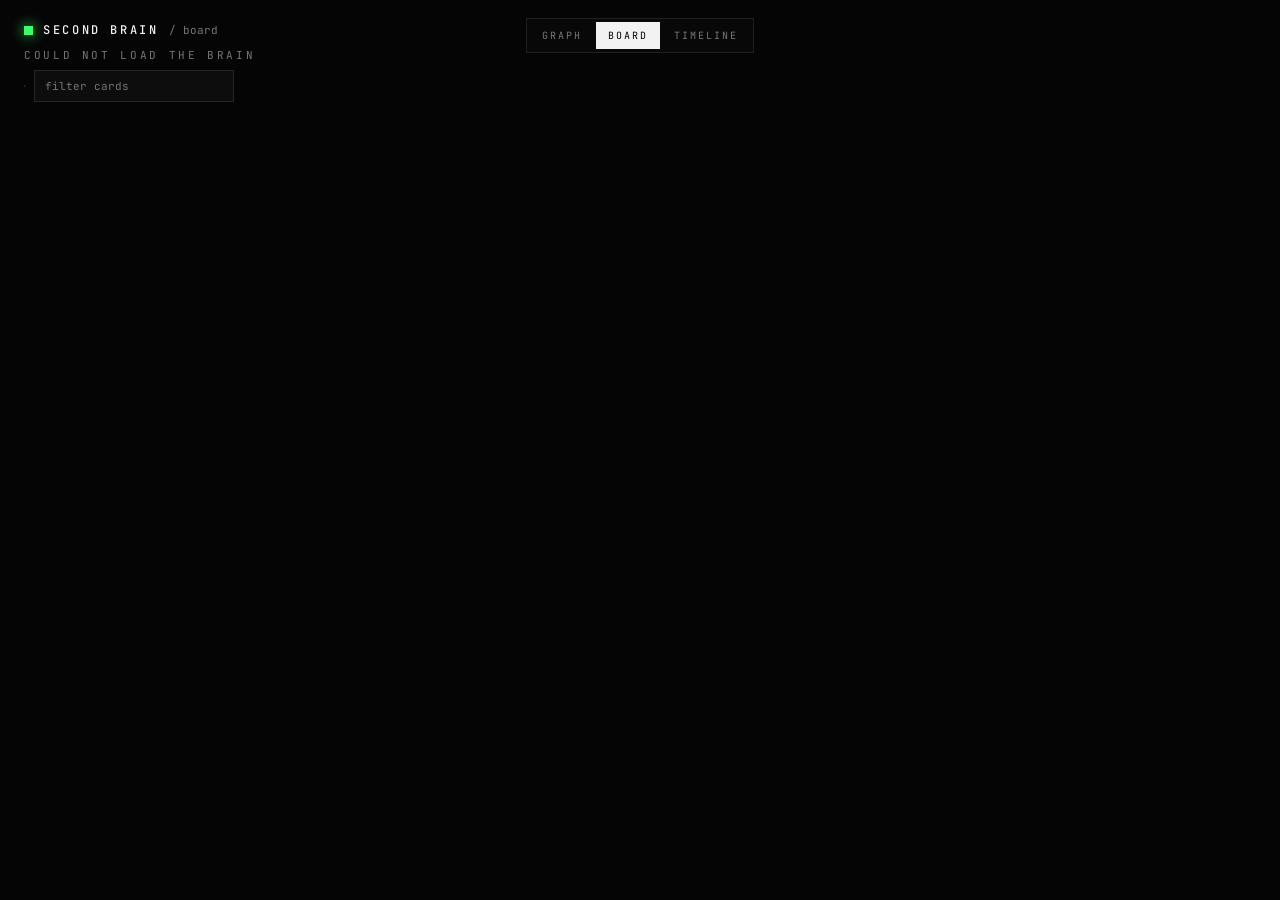
==== site/board.html @ afaa96b5 "site: Board (Kanban) and Timeline views Co-Authored-By: Claude Opus 5.5 <noreply@anthropic.com> Clau" ====
<!doctype html>
<html lang="en" class="view">
<head>
  <meta charset="utf-8" />
  <meta name="viewport" content="width=device-width, initial-scale=1, viewport-fit=cover" />
  <title>Brain Board</title>
  <meta name="description" content="Yuvraj's ideas, projects and reading list as boards: drag a card to change its stage." />
  <meta name="theme-color" content="#050505" />
  <link rel="icon" href="data:image/svg+xml,%3Csvg xmlns='http://www.w3.org/2000/svg' viewBox='0 0 32 32'%3E%3Crect width='32' height='32' fill='%23050505'/%3E%3Cpath d='M6 26 Q16 -2 26 26' stroke='white' stroke-width='1.6' fill='none'/%3E%3Crect x='13' y='9' width='6' height='6' fill='%2339ff6a'/%3E%3C/svg%3E" />
  <link rel="preconnect" href="https://fonts.googleapis.com" />
  <link rel="preconnect" href="https://fonts.gstatic.com" crossorigin />
  <link href="https://fonts.googleapis.com/css2?family=JetBrains+Mono:wght@300;400;500&family=Inter+Tight:wght@300;400;500;600&display=swap" rel="stylesheet" />
  <link rel="stylesheet" href="style.css" />
  <link rel="stylesheet" href="views.css" />
</head>
<body>
  <header class="vhead">
    <div>
      <a class="brand" href="./" style="text-decoration:none;color:inherit"><span class="brand-mark"></span><span class="brand-name">SECOND BRAIN</span><span class="brand-sub mono">/ board</span></a>
      <div class="vtitle" id="title">LOADING</div>
    </div>
    <div class="vtools">
      <div class="vtabs" id="tabs" role="tablist"></div>
      <input class="vsearch" id="q" type="search" placeholder="filter cards" autocomplete="off" spellcheck="false" />
    </div>
  </header>
  <div class="vhint" id="hint"></div>
  <main class="board" id="board"></main>
  <script src="views.js"></script>
  <script src="board.js"></script>
</body>
</html>
---- site/style.css ----
:root {
  --bg: #050505;
  --fg: #f2f2f2;
  --dim: rgba(242, 242, 242, 0.48);
  --faint: rgba(242, 242, 242, 0.14);
  --line: rgba(242, 242, 242, 0.1);
  --glass: rgba(10, 10, 10, 0.72);
  --accent: #39ff6a;
  --mono: "JetBrains Mono", ui-monospace, SFMono-Regular, Menlo, monospace;
  --sans: "Inter Tight", ui-sans-serif, system-ui, -apple-system, sans-serif;
  --ease: cubic-bezier(0.16, 1, 0.3, 1);
}

* { box-sizing: border-box; }
html, body {
  margin: 0;
  height: 100%;
  background: var(--bg);
  color: var(--fg);
  font-family: var(--sans);
  overflow: hidden;
  -webkit-font-smoothing: antialiased;
}
.mono { font-family: var(--mono); }
button { font: inherit; color: inherit; }

#stage {
  position: fixed;
  inset: 0;
  width: 100vw;
  height: 100vh;
  display: block;
  cursor: grab;
  touch-action: none;
}
#stage.dragging { cursor: grabbing; }
#stage.hovering { cursor: pointer; }

.vignette {
  position: fixed; inset: 0; pointer-events: none;
  background: radial-gradient(ellipse at 50% 45%, transparent 45%, rgba(0, 0, 0, 0.75) 100%);
}
.grain {
  position: fixed; inset: -50%; pointer-events: none; opacity: 0.06;
  background-image: url("data:image/svg+xml,%3Csvg xmlns='http://www.w3.org/2000/svg' width='160' height='160'%3E%3Cfilter id='n'%3E%3CfeTurbulence type='fractalNoise' baseFrequency='0.9' numOctaves='2' stitchTiles='stitch'/%3E%3C/filter%3E%3Crect width='100%25' height='100%25' filter='url(%23n)'/%3E%3C/svg%3E");
  animation: grain 1.2s steps(6) infinite;
}
@keyframes grain {
  0% { transform: translate(0, 0); } 20% { transform: translate(-3%, 2%); }
  40% { transform: translate(2%, -3%); } 60% { transform: translate(-2%, -1%); }
  80% { transform: translate(3%, 3%); } 100% { transform: translate(0, 0); }
}

/* ---------- HUD ---------- */
.hud {
  position: fixed;
  z-index: 5;
  opacity: 0;
  transform: translateY(8px);
  transition: opacity 0.9s var(--ease), transform 0.9s var(--ease);
}
body.ready .hud { opacity: 1; transform: none; }
body.ready .hud-tr { transition-delay: 0.1s; }
body.ready .hud-bl { transition-delay: 0.2s; }
body.ready .hud-br { transition-delay: 0.3s; }

.hud-tl { top: 22px; left: 24px; width: min(340px, calc(100vw - 48px)); }
.brand { display: flex; align-items: center; gap: 10px; margin-bottom: 14px; }
.brand-mark {
  width: 9px; height: 9px; background: var(--accent);
  box-shadow: 0 0 14px var(--accent);
  animation: pulse 2.4s ease-in-out infinite;
}
@keyframes pulse { 50% { opacity: 0.35; box-shadow: 0 0 4px var(--accent); } }
.brand-name { font-family: var(--mono); font-size: 12px; letter-spacing: 0.22em; font-weight: 500; }
.brand-sub { font-size: 11px; color: var(--dim); }

.search {
  display: flex; align-items: center; gap: 10px;
  border: 1px solid var(--line);
  background: var(--glass);
  backdrop-filter: blur(10px);
  -webkit-backdrop-filter: blur(10px);
  padding: 9px 12px;
  transition: border-color 0.3s;
}
.search:focus-within { border-color: rgba(242, 242, 242, 0.4); }
.search-key {
  font-size: 10px; color: var(--dim);
  border: 1px solid var(--faint); padding: 1px 6px;
}
.search input {
  all: unset; flex: 1; font-family: var(--mono); font-size: 12px; color: var(--fg);
}
.search input::placeholder { color: rgba(242, 242, 242, 0.3); }
.results {
  list-style: none; margin: 6px 0 0; padding: 4px 0;
  border: 1px solid var(--line); background: var(--glass);
  backdrop-filter: blur(10px); -webkit-backdrop-filter: blur(10px);
  max-height: 50vh; overflow: auto;
}
.results li {
  display: flex; align-items: center; gap: 10px;
  padding: 8px 12px; font-size: 13px; cursor: pointer;
}
.results li .k { font-family: var(--mono); font-size: 10px; color: var(--dim); margin-left: auto; letter-spacing: 0.08em; }
.results li.active, .results li:hover { background: rgba(255, 255, 255, 0.06); }
.results .empty { color: var(--dim); font-family: var(--mono); font-size: 11px; cursor: default; }
.sq { width: 7px; height: 7px; flex: none; display: inline-block; }
.sq.ring { background: transparent !important; border: 1px solid var(--fg); border-radius: 50%; }

.hud-tr { top: 22px; right: 24px; display: flex; gap: 22px; }
.stat { display: flex; flex-direction: column; align-items: flex-end; gap: 4px; }
.stat-k { font-size: 9.5px; letter-spacing: 0.2em; color: var(--dim); }
.stat-v { font-size: 20px; font-weight: 300; font-variant-numeric: tabular-nums; }

.hud-bl { left: 24px; bottom: 22px; display: grid; gap: 14px; max-height: calc(100vh - 160px); overflow-y: auto; overflow-x: hidden; scrollbar-width: none; padding-right: 8px; }
.hud-bl::-webkit-scrollbar { display: none; }

/* collapsible docks */
.dock-h {
  display: flex; align-items: center; gap: 8px; background: none; border: 0; padding: 4px 0; cursor: pointer;
  font-size: 9.5px; letter-spacing: 0.2em; color: var(--dim); transition: color 0.2s;
}
.dock-h:hover { color: var(--fg); }
.dock-h .caret { width: 0; height: 0; border-left: 4px solid transparent; border-right: 4px solid transparent; border-top: 5px solid currentColor; transition: transform 0.3s var(--ease); }
.dock.collapsed .dock-h .caret { transform: rotate(-90deg); }
.dock-n { color: rgba(242, 242, 242, 0.3); letter-spacing: 0.08em; }
.dock-body { display: grid; grid-template-rows: 1fr; transition: grid-template-rows 0.4s var(--ease), opacity 0.3s; }
.dock-body > * { min-height: 0; }
.dock > .dock-body { margin-top: 6px; }
.dock.collapsed > .dock-body { grid-template-rows: 0fr; opacity: 0; pointer-events: none; margin-top: 0; overflow: hidden; }
.dock[data-dock="topics"] > .dock-body { grid-template-rows: auto auto; }
.dock[data-dock="topics"].collapsed > .dock-body { grid-template-rows: 0fr 0fr; }
.dock-foot { display: flex; align-items: center; gap: 10px; padding-top: 6px; font-size: 9.5px; letter-spacing: 0.08em; color: rgba(242, 242, 242, 0.3); overflow: hidden; }
.dock-foot button {
  background: var(--glass); border: 1px solid var(--line); color: var(--fg); cursor: pointer;
  font-family: var(--mono); font-size: 9.5px; letter-spacing: 0.14em; padding: 4px 7px;
}
.dock-foot button:hover { border-color: rgba(242, 242, 242, 0.4); }
.legend { list-style: none; margin: 0; padding: 0; display: grid; gap: 2px; overflow: hidden; }
.legend li {
  display: flex; align-items: center; gap: 10px; cursor: pointer;
  font-family: var(--mono); font-size: 11px; letter-spacing: 0.06em;
  padding: 4px 8px 4px 0; transition: opacity 0.3s, transform 0.3s var(--ease);
}
.legend li:hover { transform: translateX(4px); }
.legend li .n { color: var(--dim); }
.legend li.off { opacity: 0.28; }
.legend li .sq { box-shadow: 0 0 10px currentColor; }

.hud-br { right: 24px; bottom: 22px; display: flex; flex-direction: column; align-items: flex-end; gap: 10px; }
.coords { font-size: 10px; color: var(--dim); letter-spacing: 0.08em; font-variant-numeric: tabular-nums; }
.controls { display: flex; gap: 6px; align-items: center; }
.controls-row { display: flex; gap: 6px; grid-template-rows: none; }
.controls.collapsed .controls-row { display: none; }
.controls .ctrl-toggle { padding: 7px 6px; border: 1px solid var(--line); background: var(--glass); }
.controls .ctrl-toggle .caret { transform: rotate(-90deg); border-top-color: currentColor; }
.controls.collapsed .ctrl-toggle .caret { transform: rotate(90deg); }
body.hud-hidden .hud { opacity: 0 !important; pointer-events: none !important; }
.hud-restore {
  position: fixed; z-index: 6; right: 24px; bottom: 22px; background: var(--glass); border: 1px solid var(--line);
  color: var(--dim); font-size: 10px; letter-spacing: 0.14em; padding: 7px 10px; cursor: pointer;
}
.hud-restore:hover { color: var(--fg); border-color: rgba(242, 242, 242, 0.4); }
.help-grid { display: grid; grid-template-columns: auto 1fr; gap: 7px 16px; font-size: 11px; margin: 0; }
.help-grid dt { color: var(--fg); }
.help-grid dt kbd { font-family: var(--mono); border: 1px solid var(--faint); padding: 1px 6px; }
.help-grid dd { margin: 0; color: var(--dim); font-family: var(--sans); font-size: 12.5px; }
.results .count { font-family: var(--mono); font-size: 9.5px; letter-spacing: 0.14em; color: var(--dim); padding: 6px 12px 4px; cursor: default; }
.controls button {
  background: var(--glass); border: 1px solid var(--line);
  font-family: var(--mono); font-size: 10px; letter-spacing: 0.14em;
  padding: 7px 10px; cursor: pointer; color: var(--dim);
  transition: color 0.2s, border-color 0.2s, background 0.2s;
}
.controls button:hover { color: var(--fg); border-color: rgba(242, 242, 242, 0.4); }
.controls button.on { color: var(--fg); }
.controls button.on::before { content: "● "; color: var(--accent); }
.build { font-size: 9.5px; color: rgba(242, 242, 242, 0.3); letter-spacing: 0.08em; }
.build a { color: inherit; }

.tooltip {
  position: fixed; z-index: 6; pointer-events: none;
  font-size: 10.5px; letter-spacing: 0.06em;
  padding: 6px 9px; background: var(--glass); border: 1px solid var(--line);
  backdrop-filter: blur(8px); -webkit-backdrop-filter: blur(8px);
  transform: translate(14px, 14px);
  white-space: nowrap;
}
.tooltip .t-k { color: var(--dim); margin-right: 8px; }

/* ---------- Panel ---------- */
.panel {
  position: fixed; z-index: 8; top: 0; right: 0; bottom: 0;
  width: min(460px, 100vw);
  background: linear-gradient(180deg, rgba(12, 12, 12, 0.92), rgba(6, 6, 6, 0.96));
  border-left: 1px solid var(--line);
  backdrop-filter: blur(18px); -webkit-backdrop-filter: blur(18px);
  transform: translateX(104%);
  transition: transform 0.7s var(--ease);
  display: flex; flex-direction: column;
}
.panel.open { transform: none; }
.panel::before {
  content: ""; position: absolute; left: -1px; top: 0; width: 1px; height: 0;
  background: var(--panel-accent, var(--accent));
  box-shadow: 0 0 12px var(--panel-accent, var(--accent));
  transition: height 1.1s var(--ease) 0.15s;
}
.panel.open::before { height: 100%; }
.panel-close {
  position: absolute; top: 18px; right: 18px; z-index: 2;
  background: none; border: 1px solid var(--line); color: var(--dim);
  font-size: 10px; letter-spacing: 0.14em; padding: 6px 9px; cursor: pointer;
}
.panel-close:hover { color: var(--fg); border-color: rgba(242, 242, 242, 0.4); }
.panel-inner { overflow-y: auto; padding: 64px 32px 48px; flex: 1; }
.panel-inner > * { opacity: 0; transform: translateY(10px); }
.panel.open .panel-inner > * { animation: rise 0.8s var(--ease) forwards; }
.panel.open .panel-inner > *:nth-child(2) { animation-delay: 0.06s; }
.panel.open .panel-inner > *:nth-child(3) { animation-delay: 0.12s; }
.panel.open .panel-inner > *:nth-child(4) { animation-delay: 0.18s; }
.panel.open .panel-inner > *:nth-child(5) { animation-delay: 0.24s; }
.panel.open .panel-inner > *:nth-child(n + 6) { animation-delay: 0.3s; }
@keyframes rise { to { opacity: 1; transform: none; } }

.p-kicker {
  display: flex; align-items: center; gap: 10px;
  font-family: var(--mono); font-size: 10px; letter-spacing: 0.18em; color: var(--dim);
  margin-bottom: 16px; text-transform: uppercase;
}
.p-kicker .sq { width: 8px; height: 8px; }
.p-title { font-size: 26px; line-height: 1.18; font-weight: 500; letter-spacing: -0.015em; margin: 0 0 18px; }
.p-meta {
  display: grid; grid-template-columns: auto 1fr; gap: 6px 18px;
  font-family: var(--mono); font-size: 11px; margin: 0 0 18px;
  padding: 14px 0; border-top: 1px solid var(--line); border-bottom: 1px solid var(--line);
}
.p-meta dt { color: var(--dim); letter-spacing: 0.12em; }
.p-meta dd { margin: 0; overflow: hidden; text-overflow: ellipsis; white-space: nowrap; }
.p-meta dd.wrap { white-space: normal; overflow: visible; line-height: 1.5; }
.p-meta a { color: var(--fg); text-decoration: none; border-bottom: 1px solid var(--faint); }
.p-meta a:hover { border-color: var(--fg); }
.chips { display: flex; flex-wrap: wrap; gap: 6px; margin: 0 0 22px; }
.chip {
  font-family: var(--mono); font-size: 10.5px; letter-spacing: 0.04em;
  border: 1px solid var(--line); background: rgba(255, 255, 255, 0.02);
  padding: 4px 8px; cursor: pointer; color: var(--fg);
  transition: border-color 0.2s, background 0.2s, transform 0.2s var(--ease);
  display: inline-flex; align-items: center; gap: 7px;
}
.chip:hover { border-color: rgba(242, 242, 242, 0.45); background: rgba(255, 255, 255, 0.06); transform: translateY(-1px); }
.chip .c { color: var(--dim); }

.md { font-size: 14.5px; line-height: 1.65; color: rgba(242, 242, 242, 0.86); }
.md h2 {
  font-family: var(--mono); font-size: 10px; font-weight: 400; letter-spacing: 0.2em;
  text-transform: uppercase; color: var(--dim); margin: 28px 0 10px;
}
.md h2::before { content: "// "; color: var(--panel-accent, var(--accent)); }
.md h3 { font-size: 15px; font-weight: 500; margin: 22px 0 8px; }
.md p, .md ul, .md ol { margin: 0 0 12px; }
.md ul, .md ol { padding-left: 20px; }
.md li { margin: 3px 0; }
.md a { color: var(--fg); text-decoration: none; border-bottom: 1px solid rgba(242, 242, 242, 0.3); word-break: break-word; }
.md a:hover { border-color: var(--fg); }
.md img, .md video { max-width: 100%; display: block; border: 1px solid var(--line); margin: 12px 0; }
.md code { font-family: var(--mono); font-size: 12px; background: rgba(255, 255, 255, 0.06); padding: 1px 5px; }
.md pre { background: rgba(255, 255, 255, 0.04); border: 1px solid var(--line); padding: 12px; overflow: auto; }
.md pre code { background: none; padding: 0; }
.md blockquote { margin: 0 0 12px; padding-left: 14px; border-left: 1px solid var(--panel-accent, var(--accent)); color: var(--dim); }

.list { list-style: none; margin: 0; padding: 0; border-top: 1px solid var(--line); }
.list li {
  display: flex; align-items: center; gap: 12px; padding: 12px 0;
  border-bottom: 1px solid var(--line); cursor: pointer;
  transition: padding 0.3s var(--ease), background 0.3s;
}
.list li:hover { padding-left: 8px; background: rgba(255, 255, 255, 0.025); }
.list .l-t { font-size: 14px; flex: 1; }
.list .l-k { font-family: var(--mono); font-size: 10px; color: var(--dim); letter-spacing: 0.1em; }

/* ---------- Intro ---------- */
.intro {
  position: fixed; inset: 0; z-index: 20; display: grid; place-content: center; gap: 14px;
  background: var(--bg); transition: opacity 0.9s var(--ease), visibility 0.9s;
  font-size: 11px; letter-spacing: 0.3em; text-align: center;
}
.intro.done { opacity: 0; visibility: hidden; }
.intro-bar { width: 180px; height: 1px; background: var(--faint); margin: 0 auto; overflow: hidden; }
.intro-bar span { display: block; height: 100%; width: 0; background: var(--fg); transition: width 0.6s var(--ease); }

/* ---------- Mobile ---------- */
@media (max-width: 720px) {
  .hud-tl { top: 14px; left: 16px; width: calc(100vw - 32px); }
  .hud-tr { top: auto; bottom: 16px; right: 16px; gap: 14px; }
  .stat-v { font-size: 15px; }
  .hud-bl { bottom: 16px; left: 16px; }
  .hud-bl { max-height: 46vh; gap: 8px; }
  .dock-foot .hint { display: none; }
  .controls-row { flex-wrap: wrap; justify-content: flex-end; max-width: calc(100vw - 60px); }
  .hud-restore { right: 16px; bottom: 16px; }
  .hud-br { top: 112px; bottom: auto; right: 16px; }
  .coords, .build { display: none; }
  body.panel-open .hud-br, body.panel-open .hud-bl, body.panel-open .hud-tr { opacity: 0; pointer-events: none; }
  .panel {
    top: auto; width: 100vw; height: 62vh; border-left: 0; border-top: 1px solid var(--line);
    transform: translateY(104%);
  }
  .panel::before { left: 0; top: -1px; height: 1px !important; width: 0; transition: width 1.1s var(--ease) 0.15s; }
  .panel.open::before { width: 100%; }
  .panel-inner { padding: 56px 20px 40px; }
  .p-title { font-size: 22px; }
}

@media (prefers-reduced-motion: reduce) {
  .grain, .brand-mark { animation: none; }
}

/* ---------- edit mode ---------- */
.p-edit { display: flex; gap: 6px; margin: -6px 0 18px; }
.p-edit button, .modal-card button {
  background: rgba(255, 255, 255, 0.02); border: 1px solid var(--line); color: var(--dim);
  font-family: var(--mono); font-size: 10px; letter-spacing: 0.14em; padding: 7px 10px; cursor: pointer;
  transition: color 0.2s, border-color 0.2s, background 0.2s;
}
.p-edit button:hover, .modal-card button:hover { color: var(--fg); border-color: rgba(242, 242, 242, 0.4); }
.p-edit button.primary, .modal-card button[type="submit"] { color: var(--fg); border-color: rgba(242, 242, 242, 0.3); }
.p-edit button.primary::before { content: "● "; color: var(--accent); }
.p-edit button.danger:hover, .modal-card button.danger { color: #ff5f6d; border-color: rgba(255, 95, 109, 0.5); }
.p-edit button:disabled, .modal-card button:disabled { opacity: 0.5; cursor: wait; }
.p-edit .dim { font-size: 10px; letter-spacing: 0.14em; color: var(--dim); padding: 7px 0; }

.editor { display: grid; gap: 12px; }
.editor .p-edit { margin: 6px 0 0; position: sticky; bottom: -48px; padding: 18px 0 48px; background: linear-gradient(rgba(6, 6, 6, 0), #060606 16px); }
.f { display: grid; gap: 5px; min-width: 0; }
.f > span { font-size: 9.5px; letter-spacing: 0.18em; color: var(--dim); }
.f > span i { font-style: normal; letter-spacing: 0.04em; color: rgba(242, 242, 242, 0.3); text-transform: lowercase; }
.f-row { display: grid; grid-template-columns: repeat(auto-fit, minmax(110px, 1fr)); gap: 10px; }
.editor input, .editor textarea, .editor select, .modal-card input {
  width: 100%; font-family: var(--mono); font-size: 12px; color: var(--fg);
  background: rgba(255, 255, 255, 0.03); border: 1px solid var(--line); border-radius: 0;
  padding: 8px 10px; outline: none; transition: border-color 0.2s;
}
.editor textarea { resize: vertical; line-height: 1.55; font-size: 12px; }
.editor select { appearance: none; -webkit-appearance: none; cursor: pointer;
  background-image: linear-gradient(45deg, transparent 50%, var(--dim) 50%), linear-gradient(135deg, var(--dim) 50%, transparent 50%);
  background-position: calc(100% - 14px) 50%, calc(100% - 10px) 50%; background-size: 4px 4px; background-repeat: no-repeat; padding-right: 24px; }
.editor select option { background: #0b0b0b; }
.editor input:focus, .editor textarea:focus, .editor select:focus, .modal-card input:focus { border-color: var(--panel-accent, var(--accent)); }
.m-err { font-family: var(--mono); font-size: 11px; color: #ff5f6d; line-height: 1.5; }

.modal {
  position: fixed; inset: 0; z-index: 20; display: grid; place-items: center; padding: 16px;
  background: rgba(0, 0, 0, 0.6); backdrop-filter: blur(6px); -webkit-backdrop-filter: blur(6px);
  animation: fade 0.3s var(--ease);
}
@keyframes fade { from { opacity: 0; } }
.modal-card {
  width: min(380px, 100%); display: grid; gap: 14px; padding: 22px;
  background: linear-gradient(180deg, rgba(14, 14, 14, 0.96), rgba(6, 6, 6, 0.98));
  border: 1px solid var(--line); box-shadow: 0 0 0 1px rgba(0, 0, 0, 0.6), 0 30px 80px rgba(0, 0, 0, 0.6);
}
.m-h { font-size: 11px; letter-spacing: 0.2em; }
.m-p { margin: 0; font-family: var(--sans); font-size: 13px; line-height: 1.55; color: var(--dim); }
.m-p b { color: var(--fg); font-weight: 500; font-family: var(--mono); font-size: 11.5px; word-break: break-all; }
.m-row { display: flex; justify-content: flex-end; gap: 6px; }

.toast {
  position: fixed; z-index: 21; left: 50%; bottom: 24px; transform: translate(-50%, 12px);
  max-width: min(520px, calc(100vw - 32px)); padding: 10px 14px;
  font-size: 11px; letter-spacing: 0.04em; line-height: 1.5;
  background: var(--glass); border: 1px solid var(--line); border-left: 1px solid var(--accent);
  backdrop-filter: blur(10px); -webkit-backdrop-filter: blur(10px);
  opacity: 0; transition: opacity 0.35s var(--ease), transform 0.35s var(--ease);
}
.toast.show { opacity: 1; transform: translate(-50%, 0); }
.toast a { color: var(--fg); }
@media (max-width: 720px) { .toast { bottom: auto; top: 16px; } }
.p-edit.locked button { opacity: 0.45; }
.p-edit.locked button:hover { opacity: 1; }

/* ---------- look toggles ---------- */
body.no-grain .grain, body.no-vignette .vignette { display: none; }
body.quake #stage { animation: quake 0.6s cubic-bezier(.36,.07,.19,.97); }
@keyframes quake {
  10%, 90% { transform: translate(-2px, 1px); } 20%, 80% { transform: translate(4px, -2px); }
  30%, 50%, 70% { transform: translate(-6px, 3px); } 40%, 60% { transform: translate(6px, -3px); }
}
body.flash::after { content: ""; position: fixed; inset: 0; z-index: 30; background: #fff; pointer-events: none; animation: flash 0.45s ease-out forwards; }
@keyframes flash { from { opacity: 0.55; } to { opacity: 0; } }

/* ---------- right-click menu ---------- */
.ctx {
  position: fixed; z-index: 25; min-width: 220px; max-width: 280px; padding: 5px;
  background: linear-gradient(180deg, rgba(16, 16, 16, 0.96), rgba(7, 7, 7, 0.98));
  border: 1px solid rgba(242, 242, 242, 0.14); box-shadow: 0 18px 50px rgba(0, 0, 0, 0.65);
  backdrop-filter: blur(14px); -webkit-backdrop-filter: blur(14px);
  transform-origin: top left;
}
.ctx.show { animation: ctx-in 0.16s var(--ease); }
@keyframes ctx-in { from { opacity: 0; transform: scale(0.96) translateY(-4px); } }
.ctx-h {
  display: flex; align-items: center; gap: 8px; padding: 7px 9px 8px; margin-bottom: 3px;
  font-size: 9.5px; letter-spacing: 0.16em; color: var(--dim); text-transform: uppercase;
  border-bottom: 1px solid var(--line); white-space: nowrap; overflow: hidden;
}
.ctx button {
  all: unset; box-sizing: border-box; display: flex; align-items: center; justify-content: space-between; gap: 14px;
  width: 100%; padding: 7px 9px; font-family: var(--mono); font-size: 11.5px; color: var(--fg); cursor: pointer;
}
.ctx button:hover, .ctx button:focus-visible { background: rgba(255, 255, 255, 0.07); }
.ctx button:hover span::before { content: "› "; color: var(--accent); }
.ctx button.danger { color: #ff6b78; }
.ctx button.danger:hover { background: rgba(255, 95, 109, 0.12); }
.ctx button:disabled { opacity: 0.35; cursor: default; }
.ctx kbd { font-family: var(--mono); font-size: 9.5px; color: var(--dim); border: 1px solid var(--line); padding: 0 5px; }
.ctx-sep { height: 1px; background: var(--line); margin: 4px 2px; }

/* ---------- customise drawer ---------- */
.dock-links { display: grid; gap: 2px; padding-top: 2px; border-top: 1px solid var(--line); }
.dock-links .dock-h { text-decoration: none; padding-top: 6px; }
.dock-links .mark { width: 5px; height: 5px; margin: 0 1.5px; background: var(--accent); box-shadow: 0 0 6px var(--accent); }
.dock-links .mark.arrow { width: 8px; height: auto; margin: 0; background: none; box-shadow: none; font-size: 9px; letter-spacing: 0; line-height: 1; color: currentColor; }
.studio {
  position: fixed; z-index: 9; top: 0; left: 0; bottom: 0; width: min(320px, 100vw);
  background: linear-gradient(180deg, rgba(12, 12, 12, 0.94), rgba(6, 6, 6, 0.97));
  border-right: 1px solid var(--line);
  backdrop-filter: blur(18px); -webkit-backdrop-filter: blur(18px);
  transform: translateX(-104%); transition: transform 0.55s var(--ease);
  display: flex; flex-direction: column;
}
.studio.open { transform: none; }
.studio::after { content: ""; position: absolute; right: -1px; top: 0; width: 1px; height: 0; background: var(--accent); box-shadow: 0 0 12px var(--accent); transition: height 1s var(--ease) 0.1s; }
.studio.open::after { height: 100%; }
.st-head { display: flex; align-items: center; justify-content: space-between; padding: 18px 18px 14px; font-size: 11px; letter-spacing: 0.22em; border-bottom: 1px solid var(--line); }
.st-x { background: none; border: 1px solid var(--line); color: var(--dim); font-size: 10px; padding: 5px 8px; cursor: pointer; }
.st-x:hover { color: var(--fg); border-color: rgba(242, 242, 242, 0.4); }
.st-body { overflow-y: auto; flex: 1; padding: 6px 18px 28px; }
.st-sec { border-bottom: 1px solid var(--line); }
.st-sec-h { all: unset; box-sizing: border-box; width: 100%; display: flex; align-items: center; gap: 8px; padding: 13px 0; cursor: pointer; font-size: 10px; letter-spacing: 0.2em; color: var(--fg); }
.st-sec-h .caret { width: 0; height: 0; border-left: 4px solid transparent; border-right: 4px solid transparent; border-top: 5px solid var(--accent); transition: transform 0.25s var(--ease); }
.st-sec.collapsed .st-sec-h .caret { transform: rotate(-90deg); }
.st-sec-b { display: grid; gap: 12px; padding: 0 0 16px; }
.st-sec.collapsed .st-sec-b { display: none; }
.st-row { display: grid; gap: 7px; }
.st-row > span { display: flex; justify-content: space-between; font-size: 9.5px; letter-spacing: 0.16em; color: var(--dim); }
.st-row > span b { font-weight: 400; color: var(--fg); letter-spacing: 0.04em; }
.st-row input[type="range"] { -webkit-appearance: none; appearance: none; width: 100%; height: 18px; background: transparent; cursor: pointer; }
.st-row input[type="range"]::-webkit-slider-runnable-track { height: 1px; background: rgba(242, 242, 242, 0.25); }
.st-row input[type="range"]::-moz-range-track { height: 1px; background: rgba(242, 242, 242, 0.25); }
.st-row input[type="range"]::-webkit-slider-thumb { -webkit-appearance: none; width: 10px; height: 10px; margin-top: -4.5px; background: var(--accent); box-shadow: 0 0 10px var(--accent); border: 0; }
.st-row input[type="range"]::-moz-range-thumb { width: 10px; height: 10px; background: var(--accent); box-shadow: 0 0 10px var(--accent); border: 0; border-radius: 0; }
.st-chips { display: flex; flex-wrap: wrap; gap: 4px; }
.st-chips button, .st-btns button, .st-foot button {
  background: rgba(255, 255, 255, 0.02); border: 1px solid var(--line); color: var(--dim);
  font-family: var(--mono); font-size: 10px; letter-spacing: 0.08em; padding: 6px 8px; cursor: pointer;
  transition: color 0.15s, border-color 0.15s, background 0.15s, transform 0.15s var(--ease);
}
.st-chips button:hover, .st-btns button:hover, .st-foot button:hover { color: var(--fg); border-color: rgba(242, 242, 242, 0.4); transform: translateY(-1px); }
.st-chips button.on { color: var(--fg); border-color: var(--accent); background: rgba(57, 255, 106, 0.08); }
.st-chips button.sw { width: 26px; height: 26px; padding: 0; border-color: rgba(242, 242, 242, 0.2); }
.st-chips button.sw.on { outline: 1px solid var(--accent); outline-offset: 2px; }
.st-toggle {
  all: unset; box-sizing: border-box; display: flex; justify-content: space-between; align-items: center;
  font-size: 9.5px; letter-spacing: 0.16em; color: var(--dim); cursor: pointer; padding: 2px 0;
}
.st-toggle i { width: 26px; height: 12px; border: 1px solid rgba(242, 242, 242, 0.3); position: relative; transition: border-color 0.2s; }
.st-toggle i::after { content: ""; position: absolute; top: 2px; left: 2px; width: 6px; height: 6px; background: var(--dim); transition: left 0.25s var(--ease), background 0.2s; }
.st-toggle.on { color: var(--fg); }
.st-toggle.on i { border-color: var(--accent); }
.st-toggle.on i::after { left: 16px; background: var(--accent); box-shadow: 0 0 8px var(--accent); }
.st-topics { display: grid; grid-template-columns: repeat(3, 1fr); gap: 6px; }
.st-col { display: flex; align-items: center; gap: 6px; font-size: 9.5px; color: var(--dim); cursor: pointer; min-width: 0; }
.st-col span { overflow: hidden; text-overflow: ellipsis; white-space: nowrap; }
.st-col input[type="color"] { -webkit-appearance: none; appearance: none; width: 18px; height: 18px; flex: none; padding: 0; border: 1px solid rgba(242, 242, 242, 0.25); background: none; cursor: pointer; }
.st-col input[type="color"]::-webkit-color-swatch-wrapper { padding: 0; }
.st-col input[type="color"]::-webkit-color-swatch { border: 0; }
.st-col input[type="color"]::-moz-color-swatch { border: 0; }
.st-btns, .st-foot { display: flex; flex-wrap: wrap; gap: 4px; }
.st-foot { padding-top: 16px; }
.st-note { font-family: var(--sans); font-size: 11.5px; line-height: 1.5; color: rgba(242, 242, 242, 0.38); margin: 12px 0 0; }
.modal-card textarea, .modal-card select { width: 100%; font-family: var(--mono); font-size: 12px; color: var(--fg); background: rgba(255, 255, 255, 0.03); border: 1px solid var(--line); border-radius: 0; padding: 8px 10px; outline: none; }
.modal-card textarea { resize: vertical; line-height: 1.5; }
.modal-card select option { background: #0b0b0b; }
.modal-card .f-row { display: grid; grid-template-columns: 1fr 1fr; gap: 8px; }
@media (max-width: 720px) {
  .studio { width: 100vw; }
}

/* Link Doctor review */
.modal-card.wide { width: min(640px, 100%); max-height: min(86vh, 900px); overflow-y: auto; }
.dr-h { font-size: 10px; letter-spacing: 0.2em; color: var(--dim); border-bottom: 1px solid var(--line); padding-bottom: 6px; margin-top: 4px; }
.dr { list-style: none; margin: 0; padding: 0; display: grid; gap: 2px; }
.dr li { display: flex; align-items: center; gap: 10px; padding: 7px 0; border-bottom: 1px solid rgba(255, 255, 255, 0.04); }
.dr-t { flex: 1; min-width: 0; font-family: var(--sans); font-size: 13px; line-height: 1.4; }
.dr-t a, .dr-chips a { color: var(--fg); text-decoration: none; border-bottom: 1px solid rgba(242, 242, 242, 0.2); }
.dr-t a:hover, .dr-chips a:hover { border-color: var(--fg); }
.dr-x { color: var(--dim); font-family: var(--mono); font-size: 11px; padding: 0 2px; }
.dr-why { font-family: var(--mono); font-size: 10.5px; color: var(--dim); margin-top: 2px; letter-spacing: 0.02em; }
.dr-b { display: flex; gap: 6px; flex-shrink: 0; }
.dr-b button { padding: 6px 10px; font-size: 10px; }
.dr-done { font-family: var(--mono); font-size: 10px; letter-spacing: 0.12em; color: #5ae68c; }
.dr-none { color: var(--dim); font-size: 12px; }
.dr-chips { display: flex; flex-wrap: wrap; gap: 6px 12px; font-family: var(--sans); font-size: 12.5px; }
@media (max-width: 520px) { .dr li { flex-direction: column; align-items: flex-start; } }
---- site/views.css ----
/* Shared styles for the extra views (board, timeline...). Loads after style.css. */
html.view, html.view body { overflow: auto; height: auto; min-height: 100%; }
.vnav {
  position: fixed; top: 18px; left: 50%; transform: translateX(-50%); z-index: 15;
  display: flex; gap: 2px; padding: 3px; background: var(--glass); border: 1px solid var(--line);
  backdrop-filter: blur(10px); -webkit-backdrop-filter: blur(10px);
}
.vnav a {
  font-size: 10px; letter-spacing: 0.2em; color: var(--dim); text-decoration: none; padding: 7px 12px;
  transition: color 0.2s, background 0.2s;
}
.vnav a:hover { color: var(--fg); }
.vnav a.on { color: var(--bg); background: var(--fg); }
@media (max-width: 760px) { .vnav { top: auto; bottom: 12px; } .vnav.hud { top: 94px; bottom: auto; left: 16px; transform: none; } }

.vhead { display: flex; align-items: flex-end; justify-content: space-between; gap: 16px; flex-wrap: wrap; padding: 70px 24px 0; }
.vhead > div:first-child { position: absolute; top: 22px; left: 24px; }
.vhead .brand { margin: 0; }
.vtitle { font-family: var(--mono); font-size: 11px; letter-spacing: 0.24em; color: var(--dim); margin-top: 10px; }
.vtitle b { color: var(--fg); font-weight: 400; }
.vtools { display: flex; gap: 8px; align-items: center; flex-wrap: wrap; }
.vtabs { display: flex; border: 1px solid var(--line); }
.vtabs button {
  background: none; border: 0; border-right: 1px solid var(--line); padding: 8px 12px; cursor: pointer;
  font-family: var(--mono); font-size: 10px; letter-spacing: 0.18em; color: var(--dim);
}
.vtabs button:last-child { border-right: 0; }
.vtabs button.on { color: var(--fg); background: rgba(255, 255, 255, 0.06); }
.vsearch {
  font-family: var(--mono); font-size: 11px; color: var(--fg); background: rgba(255, 255, 255, 0.03);
  border: 1px solid var(--line); padding: 8px 10px; width: 200px; outline: none;
}
.vsearch:focus { border-color: rgba(242, 242, 242, 0.35); }
.vhint { font-family: var(--mono); font-size: 10px; color: var(--dim); letter-spacing: 0.08em; padding: 10px 24px 0; }
.toast { position: fixed; }

/* ---------- board ---------- */
.board { display: grid; grid-auto-flow: column; grid-auto-columns: minmax(240px, 1fr); gap: 12px; padding: 18px 24px 90px; overflow-x: auto; align-items: start; }
.col { border: 1px solid var(--line); background: rgba(255, 255, 255, 0.015); min-height: 200px; display: flex; flex-direction: column; transition: border-color 0.2s, background 0.2s; }
.col.over { border-color: rgba(242, 242, 242, 0.45); background: rgba(255, 255, 255, 0.04); }
.col-h { display: flex; justify-content: space-between; align-items: center; padding: 10px 12px; border-bottom: 1px solid var(--line); font-family: var(--mono); font-size: 10px; letter-spacing: 0.2em; }
.col-h .n { color: var(--dim); }
.col-h .dot { width: 7px; height: 7px; display: inline-block; margin-right: 8px; vertical-align: 1px; }
.cards { display: grid; gap: 8px; padding: 10px; flex: 1; align-content: start; }
.card {
  position: relative; display: block; padding: 10px 12px 11px 14px; background: #0b0b0b; border: 1px solid var(--line);
  color: var(--fg); text-decoration: none; cursor: grab; transition: border-color 0.2s, transform 0.2s var(--ease), opacity 0.2s;
}
.card::before { content: ""; position: absolute; left: 0; top: 0; bottom: 0; width: 3px; background: var(--c); }
.card:hover { border-color: rgba(242, 242, 242, 0.3); }
.card.dragging { opacity: 0.35; }
.card.saving { opacity: 0.55; pointer-events: none; }
.card-t { font-size: 14px; line-height: 1.3; padding-right: 22px; }
.card-k { font-family: var(--mono); font-size: 9.5px; letter-spacing: 0.14em; color: var(--dim); margin-top: 5px; text-transform: uppercase; }
.card-w { font-size: 12px; line-height: 1.45; color: rgba(242, 242, 242, 0.7); margin-top: 6px; display: -webkit-box; -webkit-line-clamp: 2; -webkit-box-orient: vertical; overflow: hidden; }
.card-img { display: block; width: calc(100% + 26px); margin: -10px -12px 9px -14px; aspect-ratio: 2 / 1; object-fit: cover; background: #111; border-bottom: 1px solid var(--line); }
.card-mv {
  position: absolute; top: 6px; right: 6px; width: 22px; height: 22px; border: 0; background: none; cursor: pointer;
  color: var(--dim); font-family: var(--mono); font-size: 13px; line-height: 1;
}
.card-mv:hover { color: var(--fg); }
.menu-mv { position: fixed; z-index: 30; background: #0b0b0b; border: 1px solid var(--line); display: grid; min-width: 150px; box-shadow: 0 20px 50px rgba(0,0,0,0.6); }
.menu-mv button { text-align: left; background: none; border: 0; padding: 9px 12px; font-family: var(--mono); font-size: 10.5px; letter-spacing: 0.14em; color: var(--dim); cursor: pointer; }
.menu-mv button:hover { color: var(--fg); background: rgba(255,255,255,0.05); }
.menu-mv button.cur { color: var(--fg); }
.empty { font-family: var(--mono); font-size: 10px; color: var(--faint); letter-spacing: 0.12em; padding: 6px 2px; }
@media (max-width: 760px) { .board { grid-auto-columns: 82vw; padding-bottom: 80px; } .vsearch { width: 100%; } .vhead { padding: 18px 16px 0; } .vhead > div:first-child { position: static; } .board { padding-left: 16px; padding-right: 16px; } }
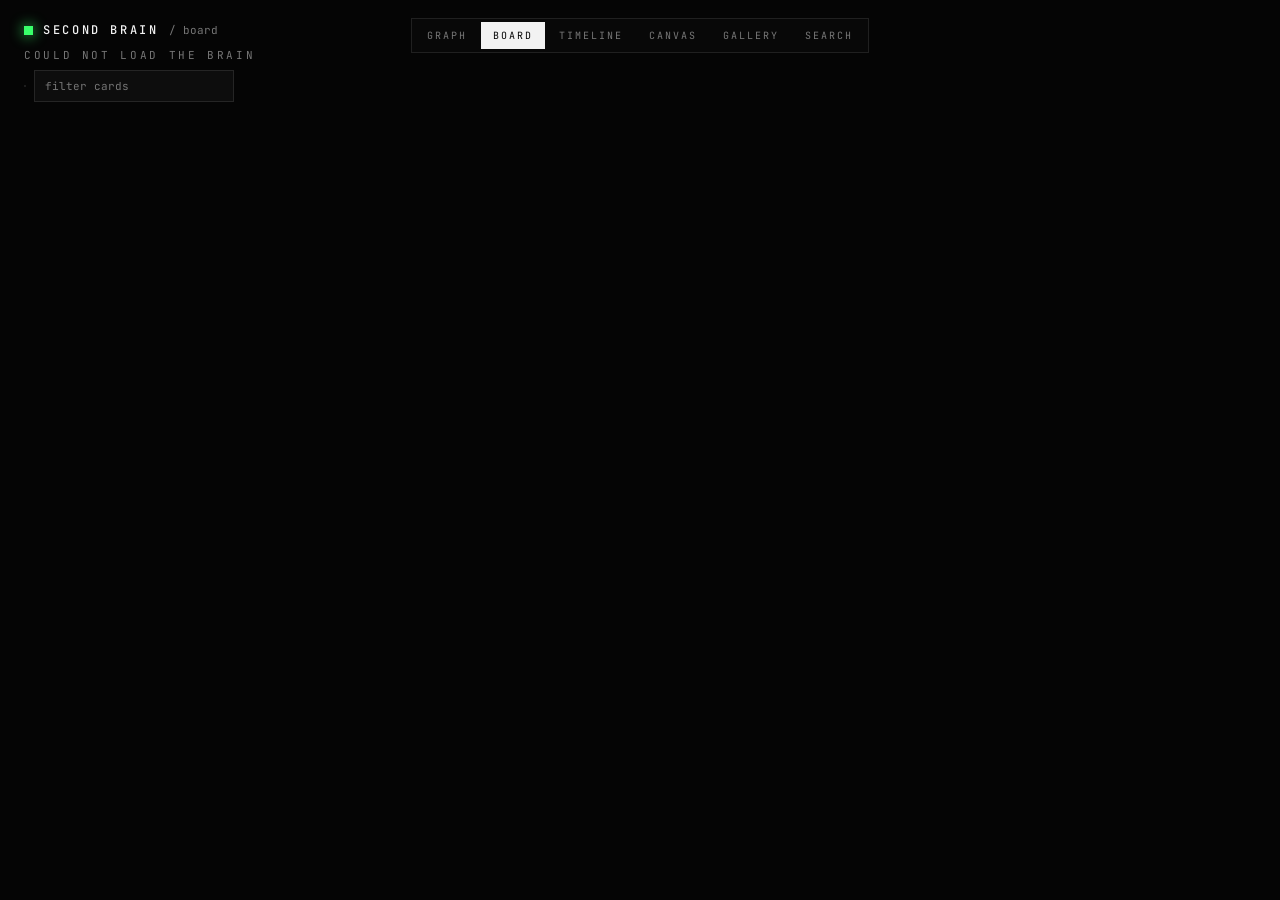
==== commit 73265174: "feat: offline search (brain command + offline site) and weekly health report with backups - scripts/" ====
--- a/site/board.html
+++ b/site/board.html
@@ -12,6 +12,11 @@
   <link href="https://fonts.googleapis.com/css2?family=JetBrains+Mono:wght@300;400;500&family=Inter+Tight:wght@300;400;500;600&display=swap" rel="stylesheet" />
   <link rel="stylesheet" href="style.css" />
   <link rel="stylesheet" href="views.css" />
+  <link rel="manifest" href="manifest.webmanifest" />
+  <link rel="apple-touch-icon" href="icon-180.png" />
+  <meta name="apple-mobile-web-app-capable" content="yes" />
+  <meta name="apple-mobile-web-app-title" content="Brain" />
+  <meta name="theme-color" content="#050505" />
 </head>
 <body>
   <header class="vhead">
--- a/site/style.css
+++ b/site/style.css
@@ -505,3 +505,23 @@
 .dr-none { color: var(--dim); font-size: 12px; }
 .dr-chips { display: flex; flex-wrap: wrap; gap: 6px 12px; font-family: var(--sans); font-size: 12.5px; }
 @media (max-width: 520px) { .dr li { flex-direction: column; align-items: flex-start; } }
+
+/* resurface card (one unread save a day) */
+.resurface { position: fixed; right: 24px; top: 96px; z-index: 6; width: 280px; padding: 12px 14px; display: grid; gap: 7px;
+  background: var(--glass); border: 1px solid var(--line); border-left: 2px solid var(--c, var(--fg));
+  backdrop-filter: blur(10px); -webkit-backdrop-filter: blur(10px); animation: fade 0.6s var(--ease); }
+.resurface[hidden] { display: none; }
+.rs-k { font-size: 9.5px; letter-spacing: 0.16em; color: var(--dim); text-transform: uppercase; display: flex; justify-content: space-between; align-items: center; }
+.rs-t { font-size: 15px; line-height: 1.3; }
+.rs-w { font-size: 12px; line-height: 1.45; color: rgba(242, 242, 242, 0.7); }
+.rs-b { display: flex; gap: 6px; }
+.rs-b button { flex: 1; background: none; border: 1px solid var(--line); color: var(--dim); font-size: 9.5px; letter-spacing: 0.14em; padding: 6px 0; cursor: pointer; }
+.rs-b button:hover { color: var(--fg); border-color: rgba(242, 242, 242, 0.4); }
+.rs-x { background: none; border: 0; color: var(--dim); cursor: pointer; font-size: 11px; padding: 0; }
+.rs-otd { font-size: 9.5px; letter-spacing: 0.1em; color: var(--dim); border-top: 1px solid var(--line); padding-top: 7px; line-height: 1.6; }
+.rs-otd a { color: var(--fg); text-decoration: none; letter-spacing: 0; font-family: var(--sans); font-size: 12px; }
+body.panel-open .resurface { display: none; }
+@media (max-width: 760px) { .resurface { right: 16px; left: 16px; width: auto; top: auto; bottom: 150px; } }
+.p-canvas { display: flex; flex-wrap: wrap; gap: 6px; margin: 0 0 18px; }
+.p-canvas a { font-size: 10px; letter-spacing: 0.14em; color: var(--dim); text-decoration: none; border: 1px solid var(--line); padding: 7px 10px; background: rgba(255, 255, 255, 0.02); transition: color 0.2s, border-color 0.2s; }
+.p-canvas a:hover { color: var(--fg); border-color: rgba(242, 242, 242, 0.4); }
--- a/site/views.css
+++ b/site/views.css
@@ -65,3 +65,16 @@
 .menu-mv button.cur { color: var(--fg); }
 .empty { font-family: var(--mono); font-size: 10px; color: var(--faint); letter-spacing: 0.12em; padding: 6px 2px; }
 @media (max-width: 760px) { .board { grid-auto-columns: 82vw; padding-bottom: 80px; } .vsearch { width: 100%; } .vhead { padding: 18px 16px 0; } .vhead > div:first-child { position: static; } .board { padding-left: 16px; padding-right: 16px; } }
+
+/* command palette (Ctrl/Cmd+K) */
+.pal-wrap { position: fixed; inset: 0; z-index: 40; background: rgba(0, 0, 0, 0.55); backdrop-filter: blur(5px); -webkit-backdrop-filter: blur(5px); display: flex; justify-content: center; align-items: flex-start; padding: 14vh 16px 0; }
+.pal { width: min(560px, 100%); background: linear-gradient(180deg, rgba(14,14,14,0.97), rgba(6,6,6,0.99)); border: 1px solid var(--line); box-shadow: 0 30px 90px rgba(0,0,0,0.7); }
+.pal input { width: 100%; background: none; border: 0; border-bottom: 1px solid var(--line); color: var(--fg); font-family: var(--mono); font-size: 13px; padding: 15px 16px; outline: none; }
+.pal ul { list-style: none; margin: 0; padding: 4px 0; max-height: 52vh; overflow: auto; }
+.pal li { display: flex; align-items: center; gap: 10px; padding: 9px 16px; cursor: pointer; }
+.pal li.on { background: rgba(255,255,255,0.06); }
+.pal li .sq { width: 8px; height: 8px; flex-shrink: 0; }
+.pal li .t { font-family: var(--sans); font-size: 14px; overflow: hidden; text-overflow: ellipsis; white-space: nowrap; }
+.pal li .k { margin-left: auto; font-size: 9.5px; letter-spacing: 0.16em; color: var(--dim); flex-shrink: 0; }
+.pal li.none { color: var(--dim); font-size: 11px; cursor: default; }
+.pal-f { border-top: 1px solid var(--line); font-size: 9.5px; letter-spacing: 0.16em; color: var(--faint); padding: 8px 16px; }
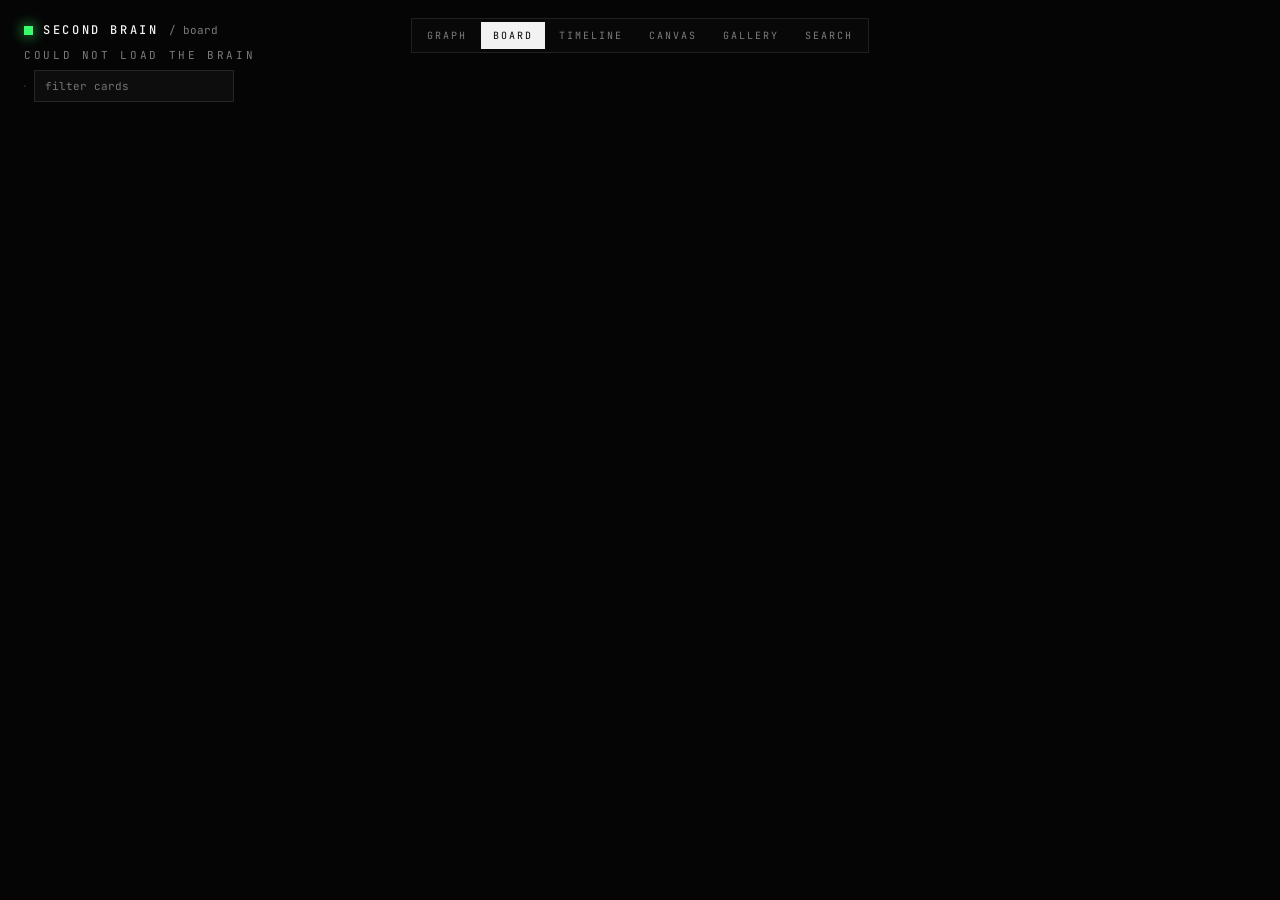
==== commit 8dcf9766: "site: one shared look (base.css) with thin dark scrollbars on every page Every page now loads site/b" ====
--- a/site/board.html
+++ b/site/board.html
@@ -10,6 +10,7 @@
   <link rel="preconnect" href="https://fonts.googleapis.com" />
   <link rel="preconnect" href="https://fonts.gstatic.com" crossorigin />
   <link href="https://fonts.googleapis.com/css2?family=JetBrains+Mono:wght@300;400;500&family=Inter+Tight:wght@300;400;500;600&display=swap" rel="stylesheet" />
+  <link rel="stylesheet" href="base.css" />
   <link rel="stylesheet" href="style.css" />
   <link rel="stylesheet" href="views.css" />
   <link rel="manifest" href="manifest.webmanifest" />
--- a/site/base.css
+++ b/site/base.css
@@ -0,0 +1,76 @@
+/* Shared base for every page of the site (graph, board, timeline, canvas, gallery,
+   search, me). Loads FIRST, before style.css / views.css / page css.
+   One place for the colour + font tokens, scrollbars, text selection and focus rings,
+   so every page looks like one site. Page css may add tokens but should not redefine these. */
+:root {
+  --bg: #050505;
+  --fg: #f2f2f2;
+  --dim: rgba(242, 242, 242, 0.5);
+  --faint: rgba(242, 242, 242, 0.14);
+  --line: rgba(242, 242, 242, 0.1);
+  --glass: rgba(10, 10, 10, 0.72);
+  --accent: #39ff6a;
+  --mono: "JetBrains Mono", ui-monospace, SFMono-Regular, Menlo, monospace;
+  --sans: "Inter Tight", ui-sans-serif, system-ui, -apple-system, sans-serif;
+  --ease: cubic-bezier(0.16, 1, 0.3, 1);
+  /* scrollbars */
+  --sb-size: 8px;
+  --sb-thumb: rgba(242, 242, 242, 0.16);
+  --sb-thumb-hover: rgba(57, 255, 106, 0.55);
+  color-scheme: dark; /* dark native controls: date pickers, selects, autofill */
+}
+
+* { box-sizing: border-box; }
+.mono { font-family: var(--mono); }
+
+/* ---------- scrollbars: thin, dark, green on hover, everywhere ---------- */
+/* Firefox only: in Chrome/Edge 121+ the standard properties switch OFF the ::-webkit
+   rules below and bring back the arrow buttons on Windows, so they stay behind this test. */
+@supports not selector(::-webkit-scrollbar) {
+  * { scrollbar-width: thin; scrollbar-color: var(--sb-thumb) transparent; }
+  *:hover { scrollbar-color: rgba(242, 242, 242, 0.28) transparent; }
+}
+/* Chrome, Edge, Safari, Arc, Brave, phones: thin square thumb, no track, no arrows */
+::-webkit-scrollbar { width: var(--sb-size); height: var(--sb-size); background: transparent; }
+::-webkit-scrollbar-track, ::-webkit-scrollbar-corner { background: transparent; }
+::-webkit-scrollbar-thumb {
+  background: var(--sb-thumb); border-radius: 0;
+  border: 2px solid transparent; background-clip: padding-box; min-height: 32px;
+}
+::-webkit-scrollbar-thumb:hover { background: var(--sb-thumb-hover); background-clip: padding-box; }
+::-webkit-scrollbar-button { display: none; width: 0; height: 0; }
+
+/* ---------- selection + focus ---------- */
+::selection { background: rgba(57, 255, 106, 0.28); color: var(--fg); }
+:focus-visible { outline: 1px solid var(--accent); outline-offset: 2px; }
+input:focus-visible, textarea:focus-visible, select:focus-visible { outline: none; }
+
+/* ---------- brand (top left on every page) ---------- */
+.brand { display: flex; align-items: center; gap: 10px; color: inherit; text-decoration: none; }
+.brand-mark {
+  width: 9px; height: 9px; flex: none; background: var(--accent);
+  box-shadow: 0 0 14px var(--accent);
+  animation: pulse 2.4s ease-in-out infinite;
+}
+@keyframes pulse { 50% { opacity: 0.35; box-shadow: 0 0 4px var(--accent); } }
+.brand-name { font-family: var(--mono); font-size: 12px; letter-spacing: 0.22em; font-weight: 500; white-space: nowrap; }
+.brand-sub { font-size: 11px; color: var(--dim); white-space: nowrap; }
+
+/* ---------- view switcher (GRAPH / BOARD / ... / SEARCH), built by views.js ---------- */
+.vnav {
+  /* centred with margins, not a transform: the graph's .hud animation resets transform */
+  position: fixed; top: 18px; left: 0; right: 0; margin: 0 auto; width: max-content; max-width: calc(100vw - 32px); z-index: 15;
+  display: flex; gap: 2px; padding: 3px; background: var(--glass); border: 1px solid var(--line);
+  backdrop-filter: blur(10px); -webkit-backdrop-filter: blur(10px);
+}
+.vnav a {
+  font-size: 10px; letter-spacing: 0.2em; color: var(--dim); text-decoration: none; padding: 7px 12px;
+  transition: color 0.2s, background 0.2s;
+}
+.vnav a:hover { color: var(--fg); }
+.vnav a.on { color: var(--bg); background: var(--fg); }
+/* pages without the graph HUD: tabs move to the bottom on narrow screens */
+@media (max-width: 900px) { .vnav:not(.hud) { top: auto; bottom: 12px; } }
+@media (max-width: 760px) { .vnav { overflow-x: auto; scrollbar-width: none; } .vnav::-webkit-scrollbar { display: none; } }
+
+@media (prefers-reduced-motion: reduce) { .brand-mark { animation: none; } }
--- a/site/style.css
+++ b/site/style.css
@@ -1,17 +1,4 @@
-:root {
-  --bg: #050505;
-  --fg: #f2f2f2;
-  --dim: rgba(242, 242, 242, 0.48);
-  --faint: rgba(242, 242, 242, 0.14);
-  --line: rgba(242, 242, 242, 0.1);
-  --glass: rgba(10, 10, 10, 0.72);
-  --accent: #39ff6a;
-  --mono: "JetBrains Mono", ui-monospace, SFMono-Regular, Menlo, monospace;
-  --sans: "Inter Tight", ui-sans-serif, system-ui, -apple-system, sans-serif;
-  --ease: cubic-bezier(0.16, 1, 0.3, 1);
-}
-
-* { box-sizing: border-box; }
+/* tokens (--bg, --fg, --accent, fonts...), scrollbars and focus live in base.css */
 html, body {
   margin: 0;
   height: 100%;
@@ -21,7 +8,6 @@
   overflow: hidden;
   -webkit-font-smoothing: antialiased;
 }
-.mono { font-family: var(--mono); }
 button { font: inherit; color: inherit; }
 
 #stage {
@@ -65,15 +51,7 @@
 body.ready .hud-br { transition-delay: 0.3s; }
 
 .hud-tl { top: 22px; left: 24px; width: min(340px, calc(100vw - 48px)); }
-.brand { display: flex; align-items: center; gap: 10px; margin-bottom: 14px; }
-.brand-mark {
-  width: 9px; height: 9px; background: var(--accent);
-  box-shadow: 0 0 14px var(--accent);
-  animation: pulse 2.4s ease-in-out infinite;
-}
-@keyframes pulse { 50% { opacity: 0.35; box-shadow: 0 0 4px var(--accent); } }
-.brand-name { font-family: var(--mono); font-size: 12px; letter-spacing: 0.22em; font-weight: 500; }
-.brand-sub { font-size: 11px; color: var(--dim); }
+.brand { margin-bottom: 14px; } /* brand look: base.css */
 
 .search {
   display: flex; align-items: center; gap: 10px;
@@ -523,5 +501,12 @@
 body.panel-open .resurface { display: none; }
 @media (max-width: 760px) { .resurface { right: 16px; left: 16px; width: auto; top: auto; bottom: 150px; } }
 .p-canvas { display: flex; flex-wrap: wrap; gap: 6px; margin: 0 0 18px; }
-.p-canvas a { font-size: 10px; letter-spacing: 0.14em; color: var(--dim); text-decoration: none; border: 1px solid var(--line); padding: 7px 10px; background: rgba(255, 255, 255, 0.02); transition: color 0.2s, border-color 0.2s; }
-.p-canvas a:hover { color: var(--fg); border-color: rgba(242, 242, 242, 0.4); }
+.p-canvas a, .p-canvas button { font: inherit; cursor: pointer; font-size: 10px; letter-spacing: 0.14em; color: var(--dim); text-decoration: none; border: 1px solid var(--line); padding: 7px 10px; background: rgba(255, 255, 255, 0.02); transition: color 0.2s, border-color 0.2s; }
+.p-canvas a:hover, .p-canvas button:hover { color: var(--fg); border-color: rgba(242, 242, 242, 0.4); }
+
+/* sort inbox window */
+.sort-list { display: grid; gap: 12px; max-height: 40vh; overflow: auto; }
+.sort-ask i { font-size: 11px; line-height: 1.5; }
+.sort-res { margin: -6px 0 0; padding: 0 0 0 14px; display: grid; gap: 6px; font-size: 11px; line-height: 1.5; max-height: 30vh; overflow: auto; }
+.sort-res .dim { color: var(--dim); }
+.modal-card .sort-list a, .modal-card .m-p a { color: var(--fg); }
--- a/site/views.css
+++ b/site/views.css
@@ -1,17 +1,10 @@
 /* Shared styles for the extra views (board, timeline...). Loads after style.css. */
 html.view, html.view body { overflow: auto; height: auto; min-height: 100%; }
-.vnav {
-  position: fixed; top: 18px; left: 50%; transform: translateX(-50%); z-index: 15;
-  display: flex; gap: 2px; padding: 3px; background: var(--glass); border: 1px solid var(--line);
-  backdrop-filter: blur(10px); -webkit-backdrop-filter: blur(10px);
-}
-.vnav a {
-  font-size: 10px; letter-spacing: 0.2em; color: var(--dim); text-decoration: none; padding: 7px 12px;
-  transition: color 0.2s, background 0.2s;
-}
-.vnav a:hover { color: var(--fg); }
-.vnav a.on { color: var(--bg); background: var(--fg); }
-@media (max-width: 760px) { .vnav { top: auto; bottom: 12px; } .vnav.hud { top: 94px; bottom: auto; left: 16px; transform: none; } }
+/* .vnav base look lives in base.css (shared with search.html and me.html) */
+/* graph page: between phone and wide, the centre collides with the search box and stats */
+@media (max-width: 1180px) { .vnav:not(.hud) { right: 24px; left: auto; margin: 0; } .vnav.hud { top: 94px; left: 24px; right: auto; margin: 0; } }
+@media (max-width: 900px) { .vnav:not(.hud) { top: auto; bottom: 12px; left: 0; right: 0; margin: 0 auto; } }
+@media (max-width: 760px) { .vnav { top: auto; bottom: 12px; overflow-x: auto; scrollbar-width: none; } .vnav.hud { top: 94px; bottom: auto; left: 16px; } }
 
 .vhead { display: flex; align-items: flex-end; justify-content: space-between; gap: 16px; flex-wrap: wrap; padding: 70px 24px 0; }
 .vhead > div:first-child { position: absolute; top: 22px; left: 24px; }
@@ -53,6 +46,13 @@
 .card-t { font-size: 14px; line-height: 1.3; padding-right: 22px; }
 .card-k { font-family: var(--mono); font-size: 9.5px; letter-spacing: 0.14em; color: var(--dim); margin-top: 5px; text-transform: uppercase; }
 .card-w { font-size: 12px; line-height: 1.45; color: rgba(242, 242, 242, 0.7); margin-top: 6px; display: -webkit-box; -webkit-line-clamp: 2; -webkit-box-orient: vertical; overflow: hidden; }
+.card-n { margin-top: 8px; padding-top: 7px; border-top: 1px dashed var(--line); font-size: 11.5px; line-height: 1.4; color: rgba(242, 242, 242, 0.82); }
+.card-n span { display: block; font-family: var(--mono); font-size: 9px; letter-spacing: 0.18em; color: #ffe14d; margin-bottom: 3px; }
+.card-n div { padding-left: 10px; text-indent: -10px; }
+.card-n div::before { content: "› "; color: rgba(242, 242, 242, 0.4); }
+.card-n .more { color: rgba(242, 242, 242, 0.45); font-family: var(--mono); font-size: 9.5px; }
+.card-n .more::before { content: ""; }
+.card-p { margin-top: 6px; font-family: var(--mono); font-size: 9px; letter-spacing: 0.14em; color: #22e4ff; }
 .card-img { display: block; width: calc(100% + 26px); margin: -10px -12px 9px -14px; aspect-ratio: 2 / 1; object-fit: cover; background: #111; border-bottom: 1px solid var(--line); }
 .card-mv {
   position: absolute; top: 6px; right: 6px; width: 22px; height: 22px; border: 0; background: none; cursor: pointer;
